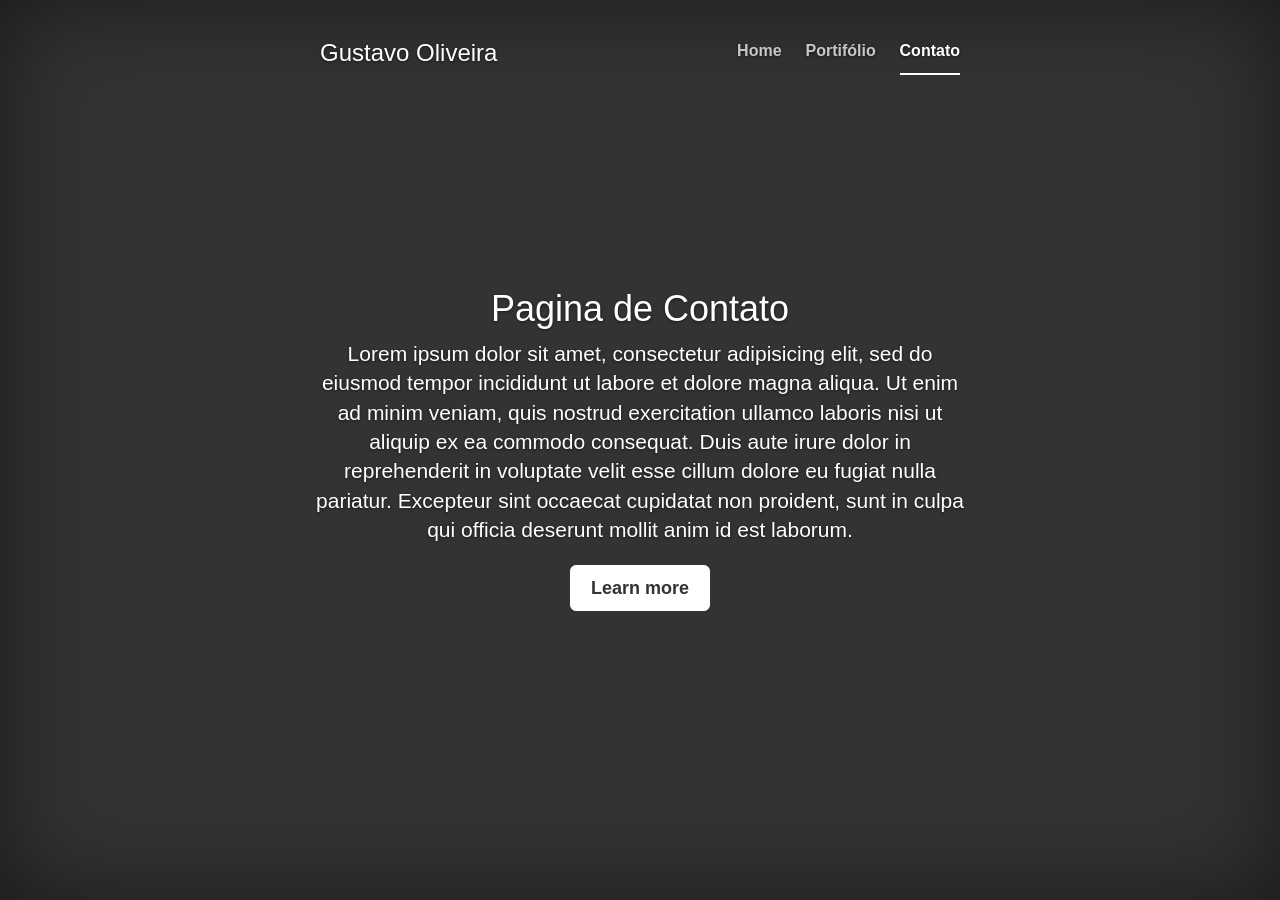
==== contato.html @ 52970543 "Paginas Contato e Portifolio criadas" ====
<!DOCTYPE html>
<html lang="en">
  <head>
    <meta charset="utf-8">
    <meta http-equiv="X-UA-Compatible" content="IE=edge">
    <meta name="viewport" content="width=device-width, initial-scale=1">
    <!-- The above 3 meta tags *must* come first in the head; any other head content must come *after* these tags -->
    <meta name="description" content="">
    <meta name="author" content="">

    <title>Cover Template for Bootstrap</title>

    <!-- Bootstrap core CSS -->
    <link href="css/bootstrap.min.css" rel="stylesheet">

    <!-- Custom styles for this template -->
    <link href="css/cover.css" rel="stylesheet">

    <!-- HTML5 shim and Respond.js for IE8 support of HTML5 elements and media queries -->
    <!--[if lt IE 9]>
      <script src="https://oss.maxcdn.com/html5shiv/3.7.3/html5shiv.min.js"></script>
      <script src="https://oss.maxcdn.com/respond/1.4.2/respond.min.js"></script>
    <![endif]-->
  </head>

  <body>

    <div class="site-wrapper">

      <div class="site-wrapper-inner">

        <div class="cover-container">

          <div class="masthead clearfix">
            <div class="inner">
              <h3 class="masthead-brand">Gustavo Oliveira</h3>
              <nav>
                <ul class="nav masthead-nav">
                  <li><a href="index.html">Home</a></li>
                  <li><a href="portifolio.html">Portifólio</a></li>
                  <li class="active"><a href="#">Contato</a></li>
                </ul>
              </nav>
            </div>
          </div>

          <div class="inner cover">
            <h1 class="cover-heading">Pagina de Contato</h1>
            <p class="lead">Lorem ipsum dolor sit amet, consectetur adipisicing elit, sed do eiusmod
            tempor incididunt ut labore et dolore magna aliqua. Ut enim ad minim veniam,
            quis nostrud exercitation ullamco laboris nisi ut aliquip ex ea commodo
            consequat. Duis aute irure dolor in reprehenderit in voluptate velit esse
            cillum dolore eu fugiat nulla pariatur. Excepteur sint occaecat cupidatat non
            proident, sunt in culpa qui officia deserunt mollit anim id est laborum.</p>
            <p class="lead">
              <a href="#" class="btn btn-lg btn-default">Learn more</a>
            </p>
          </div>

        </div>

      </div>

    </div>

    <!-- Bootstrap core JavaScript
    ================================================== -->
    <!-- Placed at the end of the document so the pages load faster -->
    <script src="https://ajax.googleapis.com/ajax/libs/jquery/1.12.4/jquery.min.js"></script>
    <script>window.jQuery || document.write('<script src="../../assets/js/vendor/jquery.min.js"><\/script>')</script>
    <script src="js/bootstrap.min.js"></script>
    <!-- IE10 viewport hack for Surface/desktop Windows 8 bug -->
    <script src="js/ie10-viewport-bug-workaround.js"></script>
  </body>
</html>
---- css/cover.css ----
/*
 * Globals
 */

/* Links */
a,
a:focus,
a:hover {
  color: #fff;
}

/* Custom default button */
.btn-default,
.btn-default:hover,
.btn-default:focus {
  color: #333;
  text-shadow: none; /* Prevent inheritance from `body` */
  background-color: #fff;
  border: 1px solid #fff;
}


/*
 * Base structure
 */

html,
body {
  height: 100%;
  background-color: #333;
}
body {
  color: #fff;
  text-align: center;
  text-shadow: 0 1px 3px rgba(0,0,0,.5);
}

/* Extra markup and styles for table-esque vertical and horizontal centering */
.site-wrapper {
  display: table;
  width: 100%;
  height: 100%; /* For at least Firefox */
  min-height: 100%;
  -webkit-box-shadow: inset 0 0 100px rgba(0,0,0,.5);
          box-shadow: inset 0 0 100px rgba(0,0,0,.5);
}
.site-wrapper-inner {
  display: table-cell;
  vertical-align: top;
}
.cover-container {
  margin-right: auto;
  margin-left: auto;
}

/* Padding for spacing */
.inner {
  padding: 30px;
}


/*
 * Header
 */
.masthead-brand {
  margin-top: 10px;
  margin-bottom: 10px;
}

.masthead-nav > li {
  display: inline-block;
}
.masthead-nav > li + li {
  margin-left: 20px;
}
.masthead-nav > li > a {
  padding-right: 0;
  padding-left: 0;
  font-size: 16px;
  font-weight: bold;
  color: #fff; /* IE8 proofing */
  color: rgba(255,255,255,.75);
  border-bottom: 2px solid transparent;
}
.masthead-nav > li > a:hover,
.masthead-nav > li > a:focus {
  background-color: transparent;
  border-bottom-color: #a9a9a9;
  border-bottom-color: rgba(255,255,255,.25);
}
.masthead-nav > .active > a,
.masthead-nav > .active > a:hover,
.masthead-nav > .active > a:focus {
  color: #fff;
  border-bottom-color: #fff;
}

@media (min-width: 768px) {
  .masthead-brand {
    float: left;
  }
  .masthead-nav {
    float: right;
  }
}


/*
 * Cover
 */

.cover {
  padding: 0 20px;
}
.cover .btn-lg {
  padding: 10px 20px;
  font-weight: bold;
}


/*
 * Footer
 */

.mastfoot {
  color: #999; /* IE8 proofing */
  color: rgba(255,255,255,.5);
}


/*
 * Affix and center
 */

@media (min-width: 768px) {
  /* Pull out the header and footer */
  .masthead {
    position: fixed;
    top: 0;
  }
  .mastfoot {
    position: fixed;
    bottom: 0;
  }
  /* Start the vertical centering */
  .site-wrapper-inner {
    vertical-align: middle;
  }
  /* Handle the widths */
  .masthead,
  .mastfoot,
  .cover-container {
    width: 100%; /* Must be percentage or pixels for horizontal alignment */
  }
}

@media (min-width: 992px) {
  .masthead,
  .mastfoot,
  .cover-container {
    width: 700px;
  }
}

.borda{
  border-style: solid;
  margin-bottom: 5%;
}
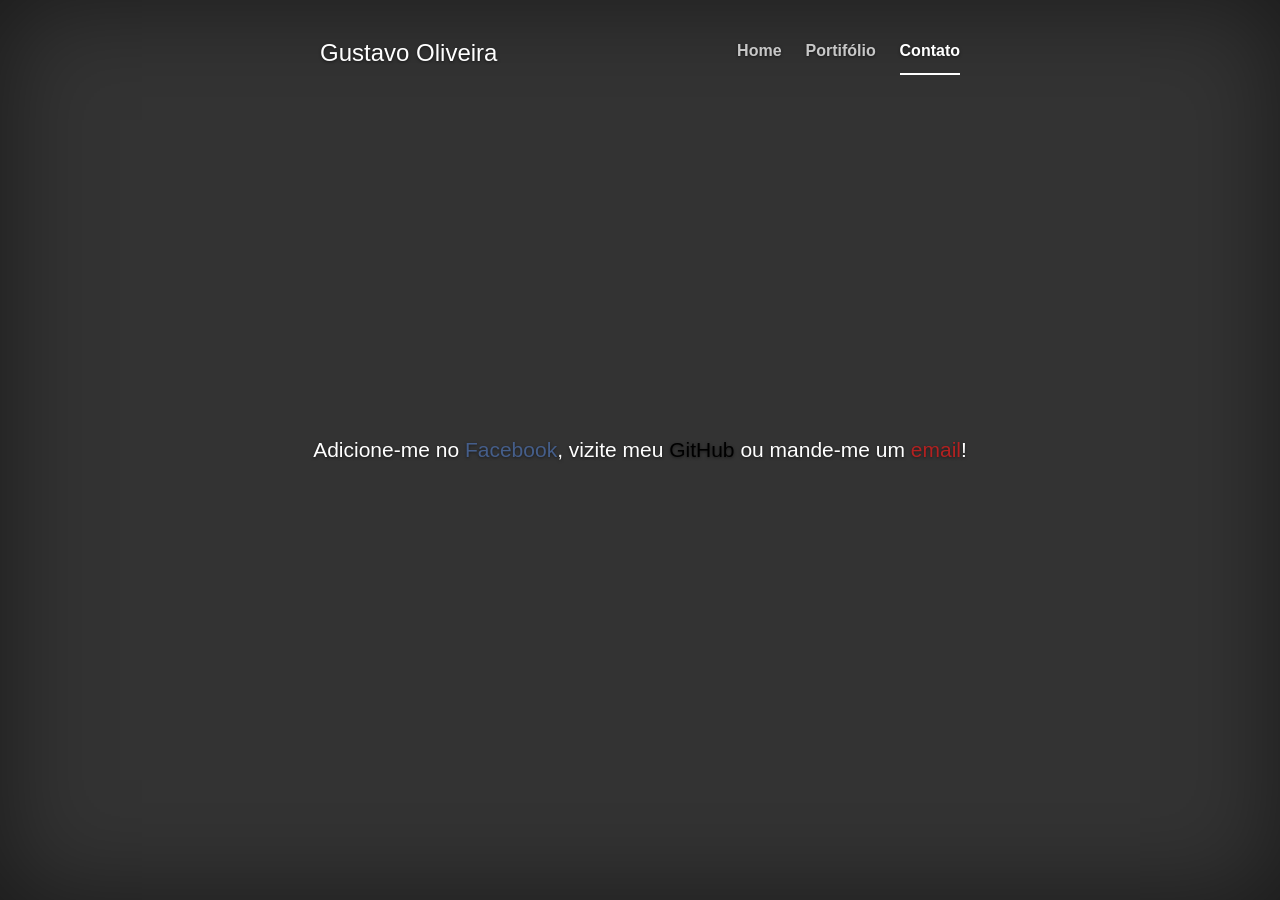
==== commit 033b2c5c: "Um pouco de conteudo adicionado" ====
--- a/contato.html
+++ b/contato.html
@@ -34,7 +34,7 @@
 
           <div class="masthead clearfix">
             <div class="inner">
-              <h3 class="masthead-brand">Gustavo Oliveira</h3>
+              <a href="index.html"><h3 class="masthead-brand">Gustavo Oliveira</h3></a>
               <nav>
                 <ul class="nav masthead-nav">
                   <li><a href="index.html">Home</a></li>
@@ -46,15 +46,8 @@
           </div>
 
           <div class="inner cover">
-            <h1 class="cover-heading">Pagina de Contato</h1>
-            <p class="lead">Lorem ipsum dolor sit amet, consectetur adipisicing elit, sed do eiusmod
-            tempor incididunt ut labore et dolore magna aliqua. Ut enim ad minim veniam,
-            quis nostrud exercitation ullamco laboris nisi ut aliquip ex ea commodo
-            consequat. Duis aute irure dolor in reprehenderit in voluptate velit esse
-            cillum dolore eu fugiat nulla pariatur. Excepteur sint occaecat cupidatat non
-            proident, sunt in culpa qui officia deserunt mollit anim id est laborum.</p>
             <p class="lead">
-              <a href="#" class="btn btn-lg btn-default">Learn more</a>
+            	<p class="lead">Adicione-me no <a class="fb" href="https://www.facebook.com/gustavolivas">Facebook</a>, vizite meu <a class="gh" href="github.com/n0tch">GitHub</a> ou mande-me um <a class="email" href="mailto:gusoliv3ira@gmail.com">email</a>!</p>
             </p>
           </div>
 
--- a/css/cover.css
+++ b/css/cover.css
@@ -163,6 +163,34 @@
 }
 
 .borda{
-  border-style: solid;
   margin-bottom: 5%;
+}
+
+.pagination li {
+  display:inline-block;
+  padding:5px;
+}
+
+.fb{
+  color: #455e8a;
+}
+
+.fb:hover{
+  color: #455e8a;
+}
+
+.gh{
+  color: #000000;
+}
+
+.gh:hover{
+  color: #000000;
+}
+
+.email{
+  color:#b22121;
+}
+
+.email:hover{
+  color:#b22121;
 }
